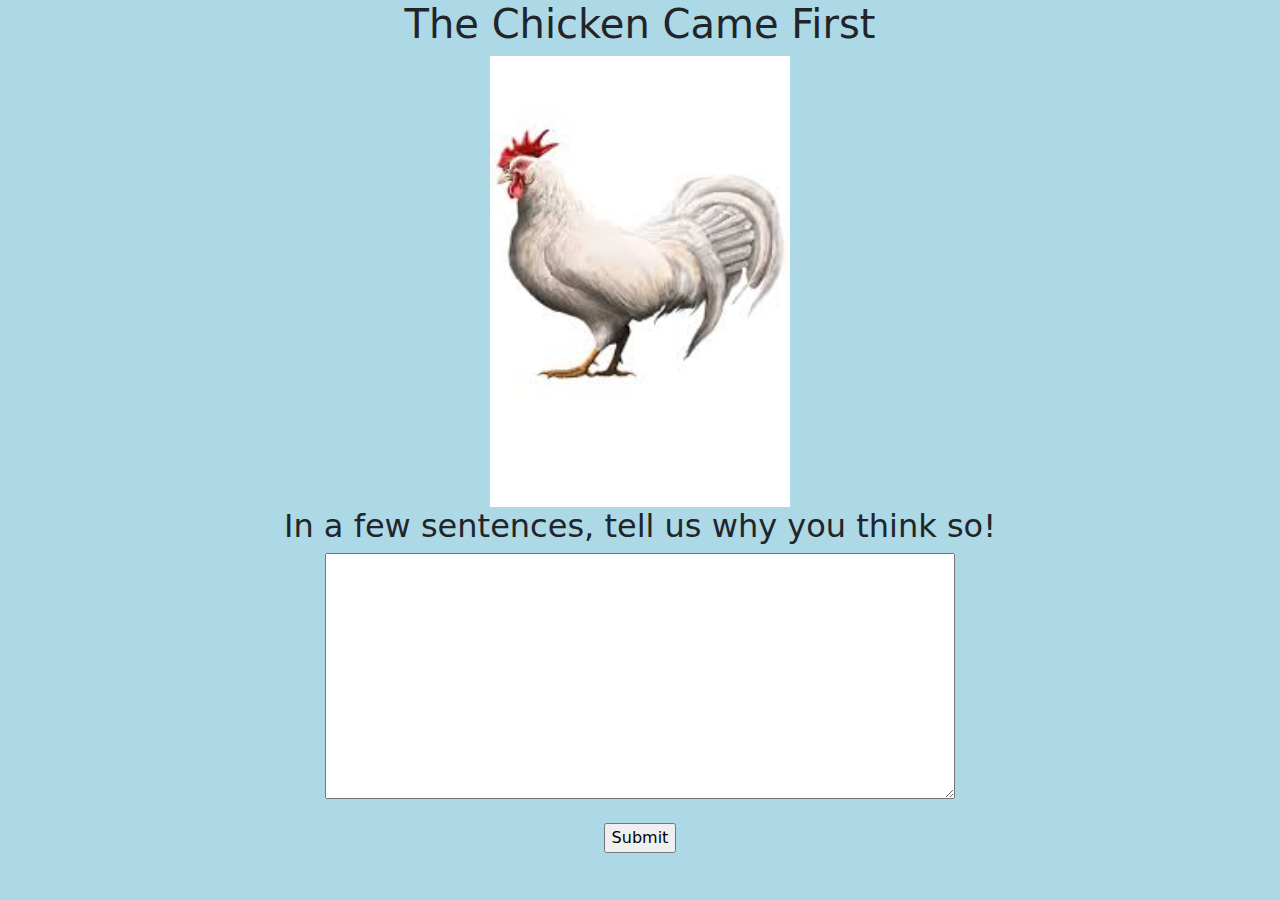
==== pages/chicken.html @ 7a673659 "Aded web hyperlinks" ====
<!doctype html>
<html lang="en">
  <head>
    <meta charset="utf-8">
    <meta name="viewport" content="width=device-width, initial-scale=1">
    <title>Chicken</title>
    <link
      href="https://cdn.jsdelivr.net/npm/bootstrap@5.3.3/dist/css/bootstrap.min.css"
      rel="stylesheet"
      integrity="sha384-QWTKZyjpPEjISv5WaRU9OFeRpok6YctnYmDr5pNlyT2bRjXh0JMhjY6hW+ALEwIH"
      crossorigin="anonymous"
    />
    <script defer src="https://cdn.jsdelivr.net/npm/bootstrap@5.3.3/dist/js/bootstrap.bundle.min.js" integrity="sha384-YvpcrYf0tY3lHB60NNkmXc5s9fDVZLESaAA55NDzOxhy9GkcIdslK1eN7N6jIeHz" crossorigin="anonymous"></script>
    <link rel="stylesheet" href="../styles/index.css">
</head>
<body>
    <h1>The Chicken Came First</h1>
    <img src="../images/chicken.jpg" width="300px"></img>
    <h2>In a few sentences, tell us why you think so!</h2>
    <why>
        <textarea rows="10" cols="75"></textarea><br>
        <input type="submit">
    </why>


</body>
---- styles/index.css ----
body{
    background-color: lightblue;
}

h1, h2, h3, p{
    text-align: center;
    
}

sec{
    display: flex;
    justify-content: center;
}


img{
    display: block;
    margin-left: auto;
    margin-right: auto;
}

why{
    display: flex;
    flex-direction: column;
    align-items: center;
}

natigation{

}
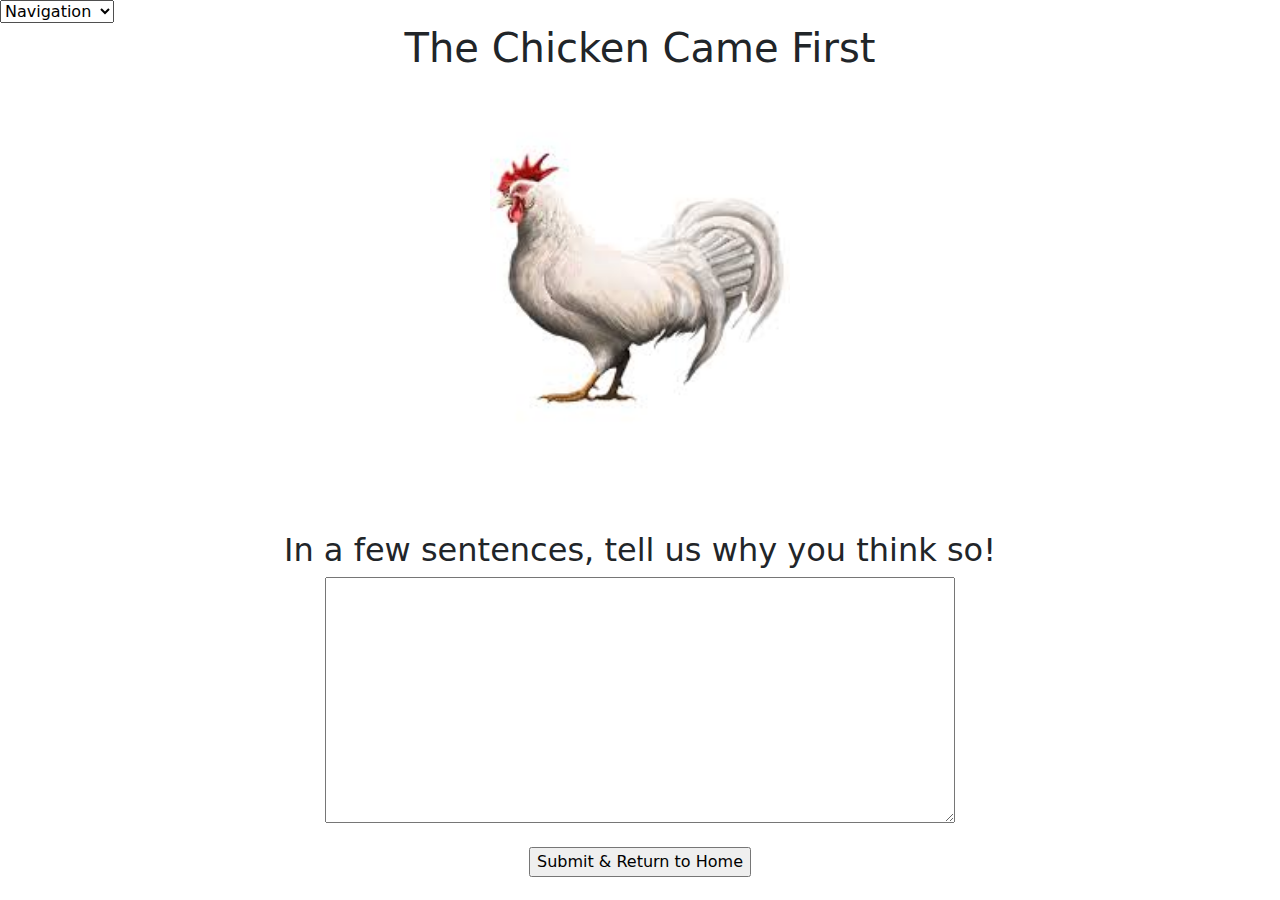
==== commit 5dc1b623: "Added remaining page links and style choices" ====
--- a/pages/chicken.html
+++ b/pages/chicken.html
@@ -14,12 +14,20 @@
     <link rel="stylesheet" href="../styles/index.css">
 </head>
 <body>
+  <select name="Nav" id="navigation" onchange="window.open(this.value,'_self')">
+    <option value="nav">Navigation</option>
+    <option value="../index.html">Home Page</option>
+    <option value="../pages/egg.html">Egg</option>
+</select>
+
     <h1>The Chicken Came First</h1>
     <img src="../images/chicken.jpg" width="300px"></img>
     <h2>In a few sentences, tell us why you think so!</h2>
     <why>
         <textarea rows="10" cols="75"></textarea><br>
-        <input type="submit">
+        <form action="../index.html">
+        <input type="submit" value="Submit & Return to Home">
+      </form>
     </why>
 
 
--- a/styles/index.css
+++ b/styles/index.css
@@ -1,6 +1,3 @@
-body{
-    background-color: lightblue;
-}
 
 h1, h2, h3, p{
     text-align: center;
@@ -27,4 +24,5 @@
 
 natigation{
 
-}+}
+
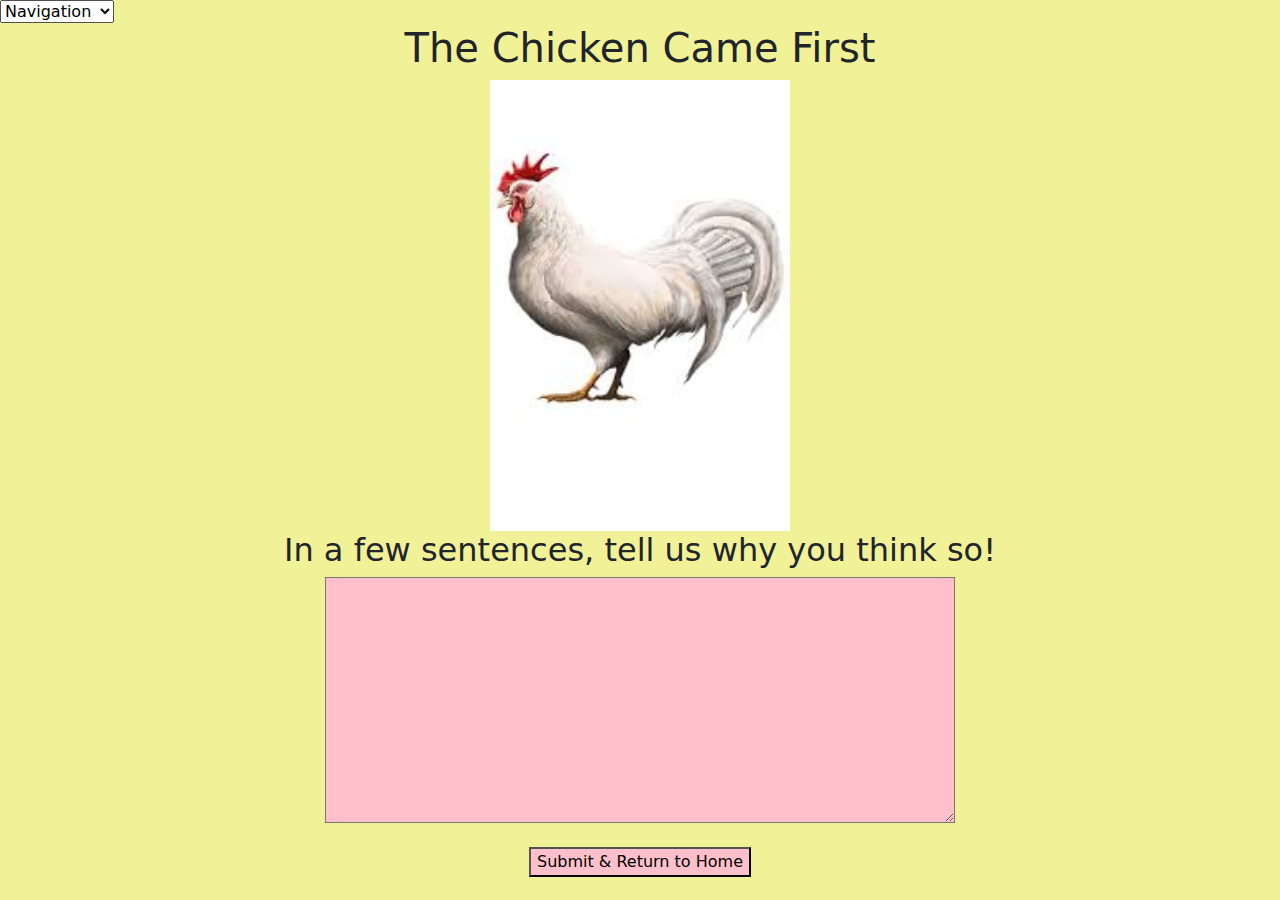
==== commit 2896a305: "Added Animations" ====
--- a/pages/chicken.html
+++ b/pages/chicken.html
@@ -12,16 +12,23 @@
     />
     <script defer src="https://cdn.jsdelivr.net/npm/bootstrap@5.3.3/dist/js/bootstrap.bundle.min.js" integrity="sha384-YvpcrYf0tY3lHB60NNkmXc5s9fDVZLESaAA55NDzOxhy9GkcIdslK1eN7N6jIeHz" crossorigin="anonymous"></script>
     <link rel="stylesheet" href="../styles/index.css">
+    <body style="background-color:  rgb(241, 241, 152);"></body>
 </head>
 <body>
+  <!-- Navigation Menu -->
   <select name="Nav" id="navigation" onchange="window.open(this.value,'_self')">
     <option value="nav">Navigation</option>
-    <option value="../index.html">Home Page</option>
-    <option value="../pages/egg.html">Egg</option>
+    <option value="../index.html" style="background-color: pink;">Home Page</option>
+    <option value="../pages/egg.html" style="background-color: rgb(176, 230, 255)">Egg</option>
 </select>
 
+    <!-- Header -->
     <h1>The Chicken Came First</h1>
+
+    <!-- Image -->
     <img src="../images/chicken.jpg" width="300px"></img>
+
+    <!-- Reason Submission -->
     <h2>In a few sentences, tell us why you think so!</h2>
     <why>
         <textarea rows="10" cols="75"></textarea><br>
--- a/styles/index.css
+++ b/styles/index.css
@@ -11,7 +11,7 @@
 
 
 img{
-    display: block;
+    display: flex;
     margin-left: auto;
     margin-right: auto;
 }
@@ -22,7 +22,21 @@
     align-items: center;
 }
 
-natigation{
-
+textarea{
+    background-color: pink;
+    transition-property: background-color;
+    transition-duration: 1s;
 }
 
+textarea:hover{
+    background-color: white;
+}
+
+input{
+    background-color: pink;
+    transition-property: font-weight;
+}
+
+input:hover{
+    font-weight: bold;
+}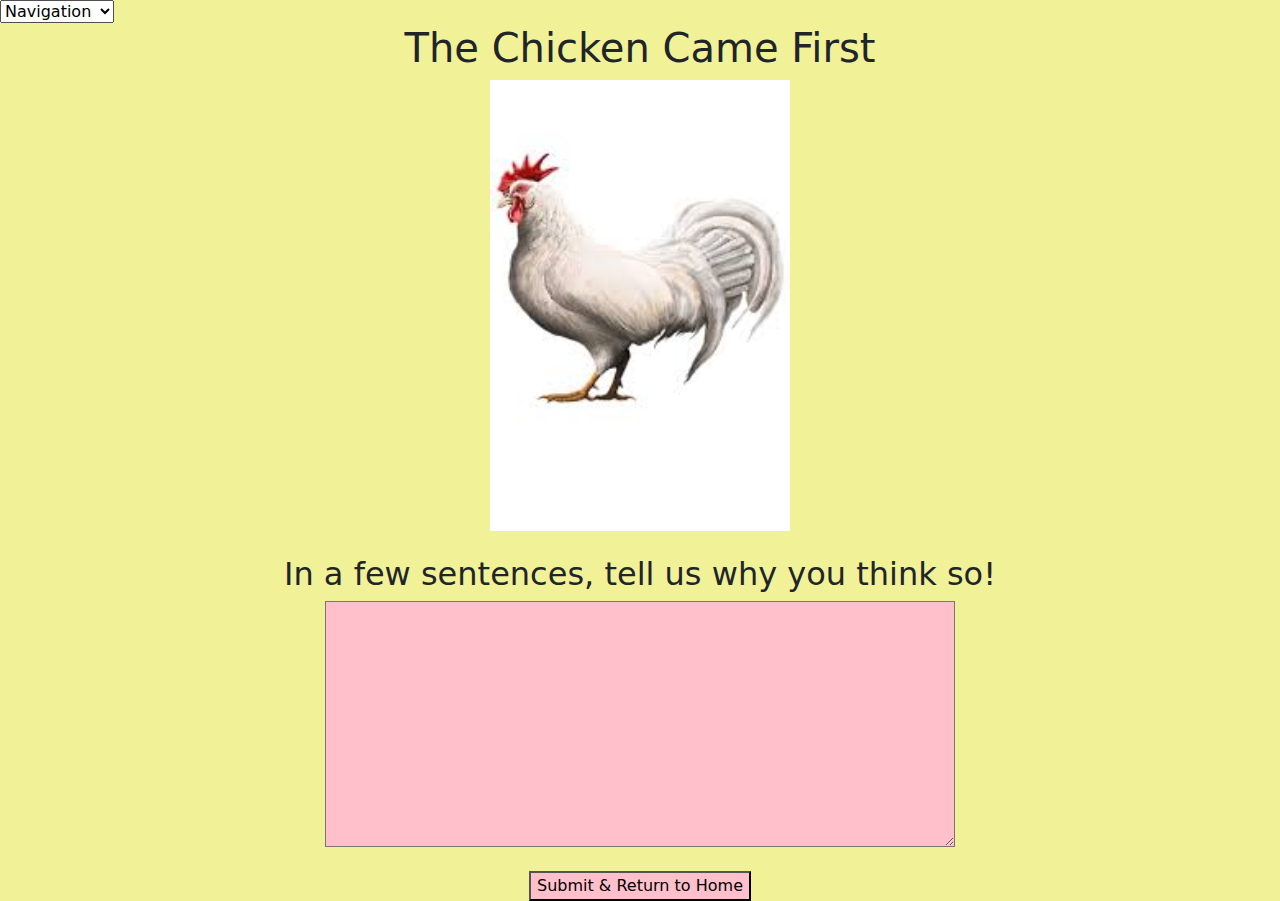
==== commit 4cb8c7a6: "Image spacing fix" ====
--- a/pages/chicken.html
+++ b/pages/chicken.html
@@ -27,6 +27,7 @@
 
     <!-- Image -->
     <img src="../images/chicken.jpg" width="300px"></img>
+    <br>
 
     <!-- Reason Submission -->
     <h2>In a few sentences, tell us why you think so!</h2>
